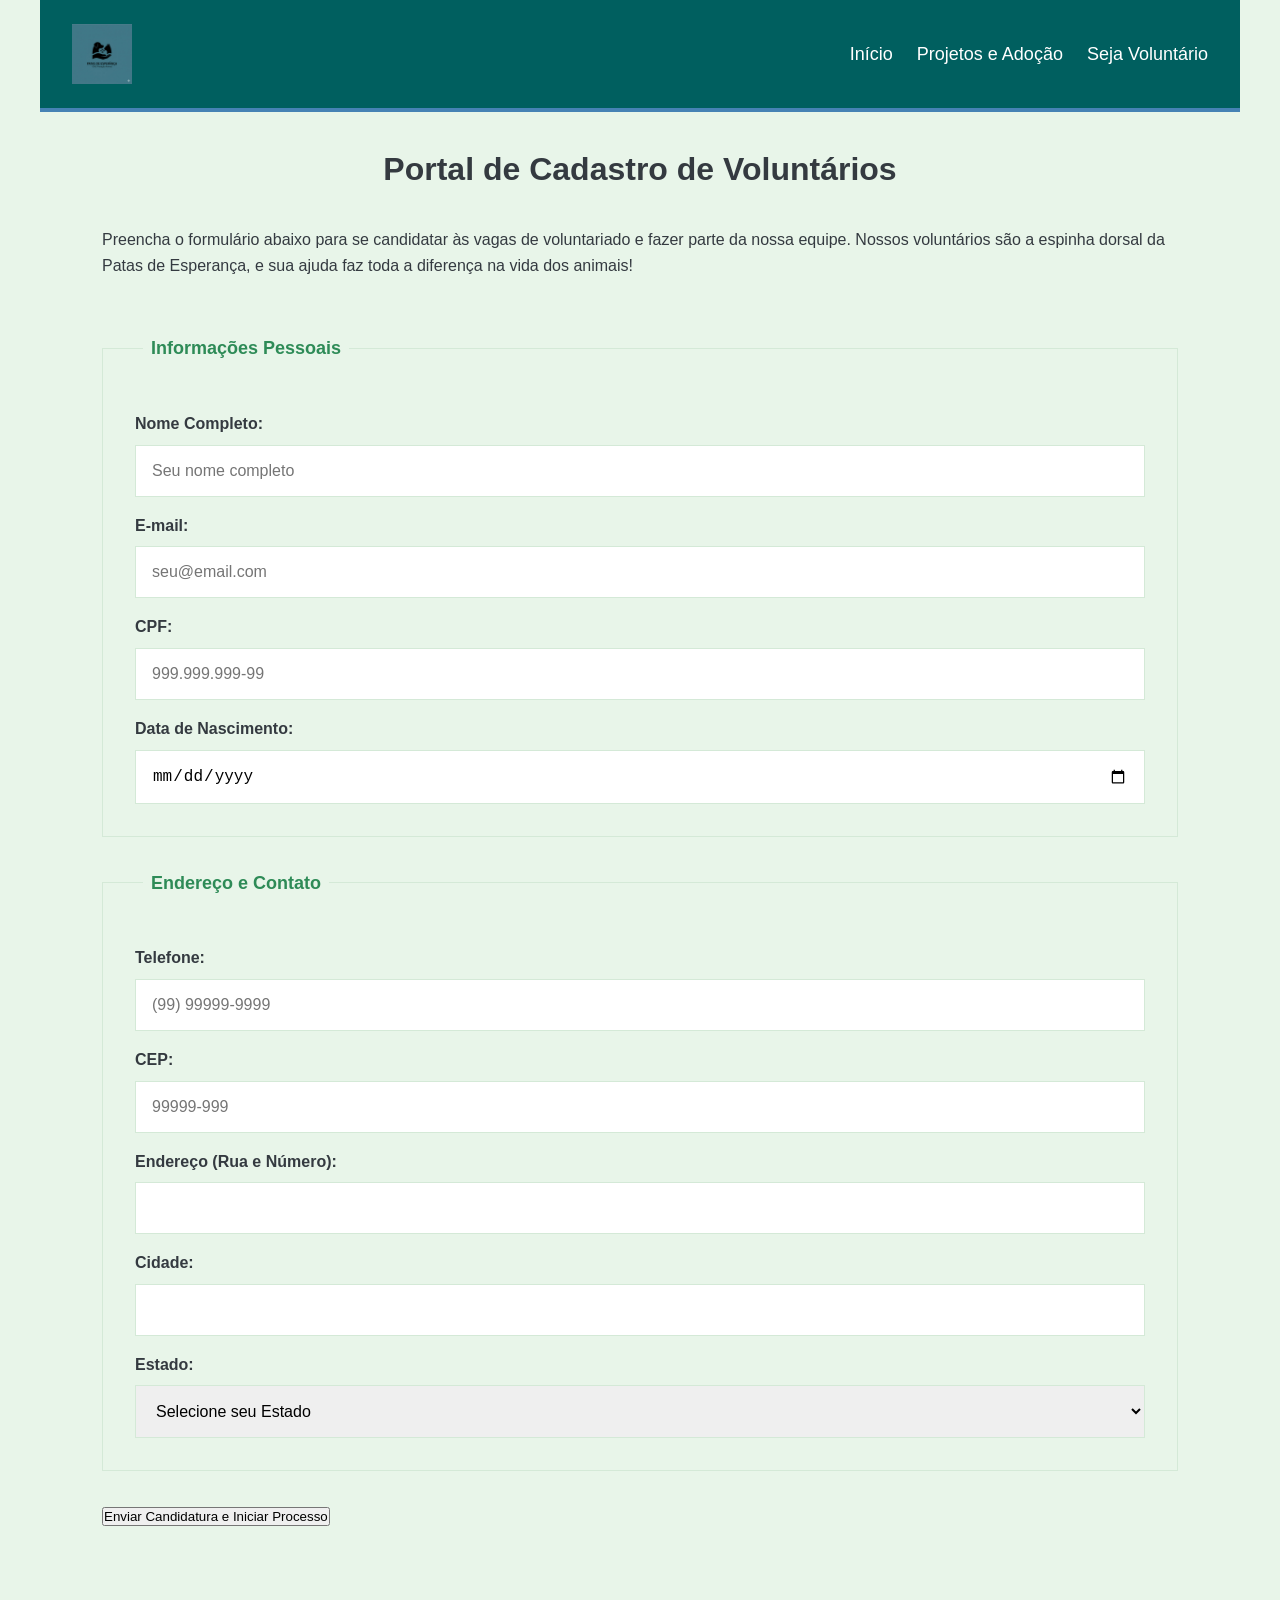
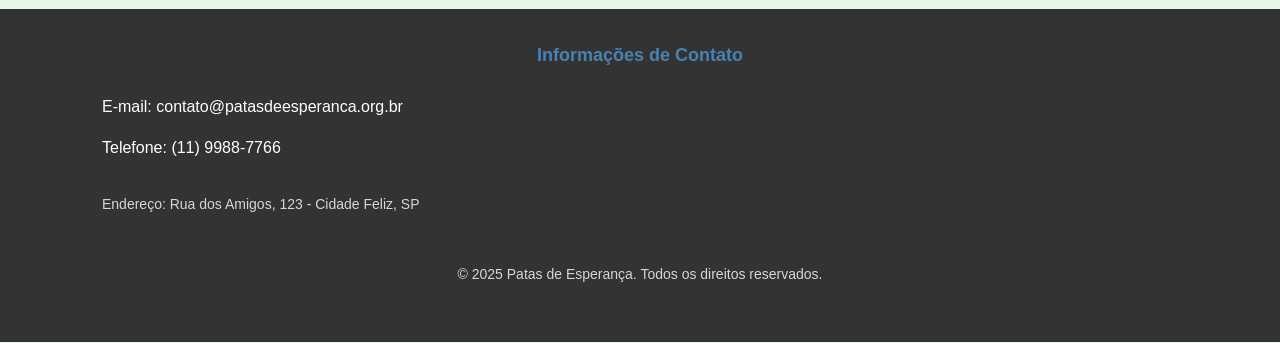
==== cadastro.html @ 84aa1106 "Entrega 2 Finalizada: Estetica profissional e layout responsivo" ====
<!DOCTYPE html>
<html lang="pt-br">
<head>
    <meta charset="UTF-8">
    <meta name="viewport" content="width=device-width, initial-scale=1.0">
    <title>Voluntariado | Patas de Esperança - Cadastro</title>
    <link rel="stylesheet" href="assets/css/style.css">
</head>
<body>

    <header style="background-color: #005f5f; color: white;">
        <img src="assets/img/logo-patas-esperanca.png" alt="Logo da ONG Patas de Esperança.">
        <div class="menu-toggle">☰</div> 
        <nav>
            <a href="index.html">Início</a>
            <a href="projetos.html">Projetos e Adoção</a>
            <a href="cadastro.html">Seja Voluntário</a>
        </nav>
    </header>

    <main>
        <div class="container">
            <h1>Portal de Cadastro de Voluntários</h1>
            
            <p>Preencha o formulário abaixo para se candidatar às vagas de voluntariado e fazer parte da nossa equipe. Nossos voluntários são a espinha dorsal da Patas de Esperança, e sua ajuda faz toda a diferença na vida dos animais!</p>
            
            <form action="/processar-cadastro" method="POST">
                
                <fieldset>
                    <legend>Informações Pessoais</legend>
                    
                    <label for="nome">Nome Completo:</label>
                    <input type="text" id="nome" name="nome" required 
                           placeholder="Seu nome completo" 
                           pattern="[A-Za-zÀ-ú\s]{5,}" 
                           title="Por favor, digite seu nome completo (apenas letras).">
                    
                    <label for="email">E-mail:</label>
                    <input type="email" id="email" name="email" required 
                           placeholder="seu@email.com">

                    <label for="cpf">CPF:</label>
                    <input type="text" id="cpf" name="cpf" required 
                           placeholder="999.999.999-99" 
                           pattern="\d{3}\.\d{3}\.\d{3}-\d{2}" 
                           title="Formato: 999.999.999-99">
                    
                    <label for="nascimento">Data de Nascimento:</label>
                    <input type="date" id="nascimento" name="nascimento" required>
                </fieldset>

                <fieldset>
                    <legend>Endereço e Contato</legend>
                    
                    <label for="telefone">Telefone:</label>
                    <input type="tel" id="telefone" name="telefone" required 
                           placeholder="(99) 99999-9999" 
                           pattern="\(\d{2}\) \d{4,5}-\d{4}" 
                           title="Formato: (99) 9999-9999 ou (99) 99999-9999">
                    
                    <label for="cep">CEP:</label>
                    <input type="text" id="cep" name="cep" required 
                           placeholder="99999-999" 
                           pattern="\d{5}-\d{3}" 
                           title="Formato: 99999-999">
                    
                    <label for="endereco">Endereço (Rua e Número):</label>
                    <input type="text" id="endereco" name="endereco" required>
                    
                    <label for="cidade">Cidade:</label>
                    <input type="text" id="cidade" name="cidade" required>
                    
                    <label for="estado">Estado:</label>
                    <select id="estado" name="estado" required>
                        <option value="">Selecione seu Estado</option>
                        <option value="SP">São Paulo</option>
                        <option value="RJ">Rio de Janeiro</option>
                        <option value="MG">Minas Gerais</option>
                        </select>
                    
                </fieldset>
                
                <button type="submit" class="button-style">Enviar Candidatura e Iniciar Processo</button>
            </form>
        </div>
    </main>

    <footer style="background-color: #333333; color: white;">
        <section id="contato" class="container">
            <h3>Informações de Contato</h3>
            <address>
                <p>E-mail: contato@patasdeesperanca.org.br</p>
                <p>Telefone: (11) 9988-7766</p>
                <p>Endereço: Rua dos Amigos, 123 - Cidade Feliz, SP</p>
            </address>
        </section>
        
        <p>&copy; 2025 Patas de Esperança. Todos os direitos reservados.</p>
    </footer>

</body>
</html>
---- assets/css/style.css ----
/* style.css */

/* 1. BASE / DESIGN SYSTEM */
@import url('./base/_variables.css');
@import url('./base/_reset.css');
@import url('./base/_global.css'); /* Usaremos este arquivo para estilos de corpo e títulos */

/* 2. LAYOUT (Estrutura) */
@import url('./layout/_grid.css'); 
@import url('./layout/_header.css');
@import url('./layout/_footer.css');

/* 3. COMPONENTES (Elementos Reutilizáveis) */
@import url('./components/_buttons.css');
@import url('./components/_cards.css');
@import url('./components/_forms.css');
@import url('./components/_highlights.css'); 

/* Estilos Globais Padrões para a Página (Este bloco pode ser movido para _global.css se houver conflito) */
body {
    font-family: var(--font-family-base);
    background-color: var(--color-light-gray); /* Fundo claro e suave */
    line-height: 1.6;
    color: var(--color-dark-gray); /* Cor padrão de texto para ser legível */
    padding-top: 0;
}

/* Centraliza o conteúdo */
.container {
    width: 100%;
    max-width: 1140px; 
    margin: 0 auto;
    padding: 0 var(--space-4); /* Aumenta o padding lateral (32px) para não colar nas bordas */
}

/* Utility Class: Centralizar Texto */
.text-center {
    text-align: center;
}

/* Corrigindo Títulos e Alinhamento */
h1 { 
    font-size: var(--font-size-h2); /* Título principal reduzido */
    margin-bottom: var(--space-4); 
    padding-top: var(--space-4);
    text-align: center;
}

h2 { 
    font-size: var(--font-size-h3); /* Título H2 reduzido */
    margin-bottom: var(--space-6); /* Aumenta o espaçamento abaixo do H2 */
    text-align: center;
}

/* Corrigindo espaçamento de parágrafos que estava "bugado" */
p {
    margin-bottom: var(--space-3); /* 24px de margem abaixo do parágrafo */
    text-align: left; 
}
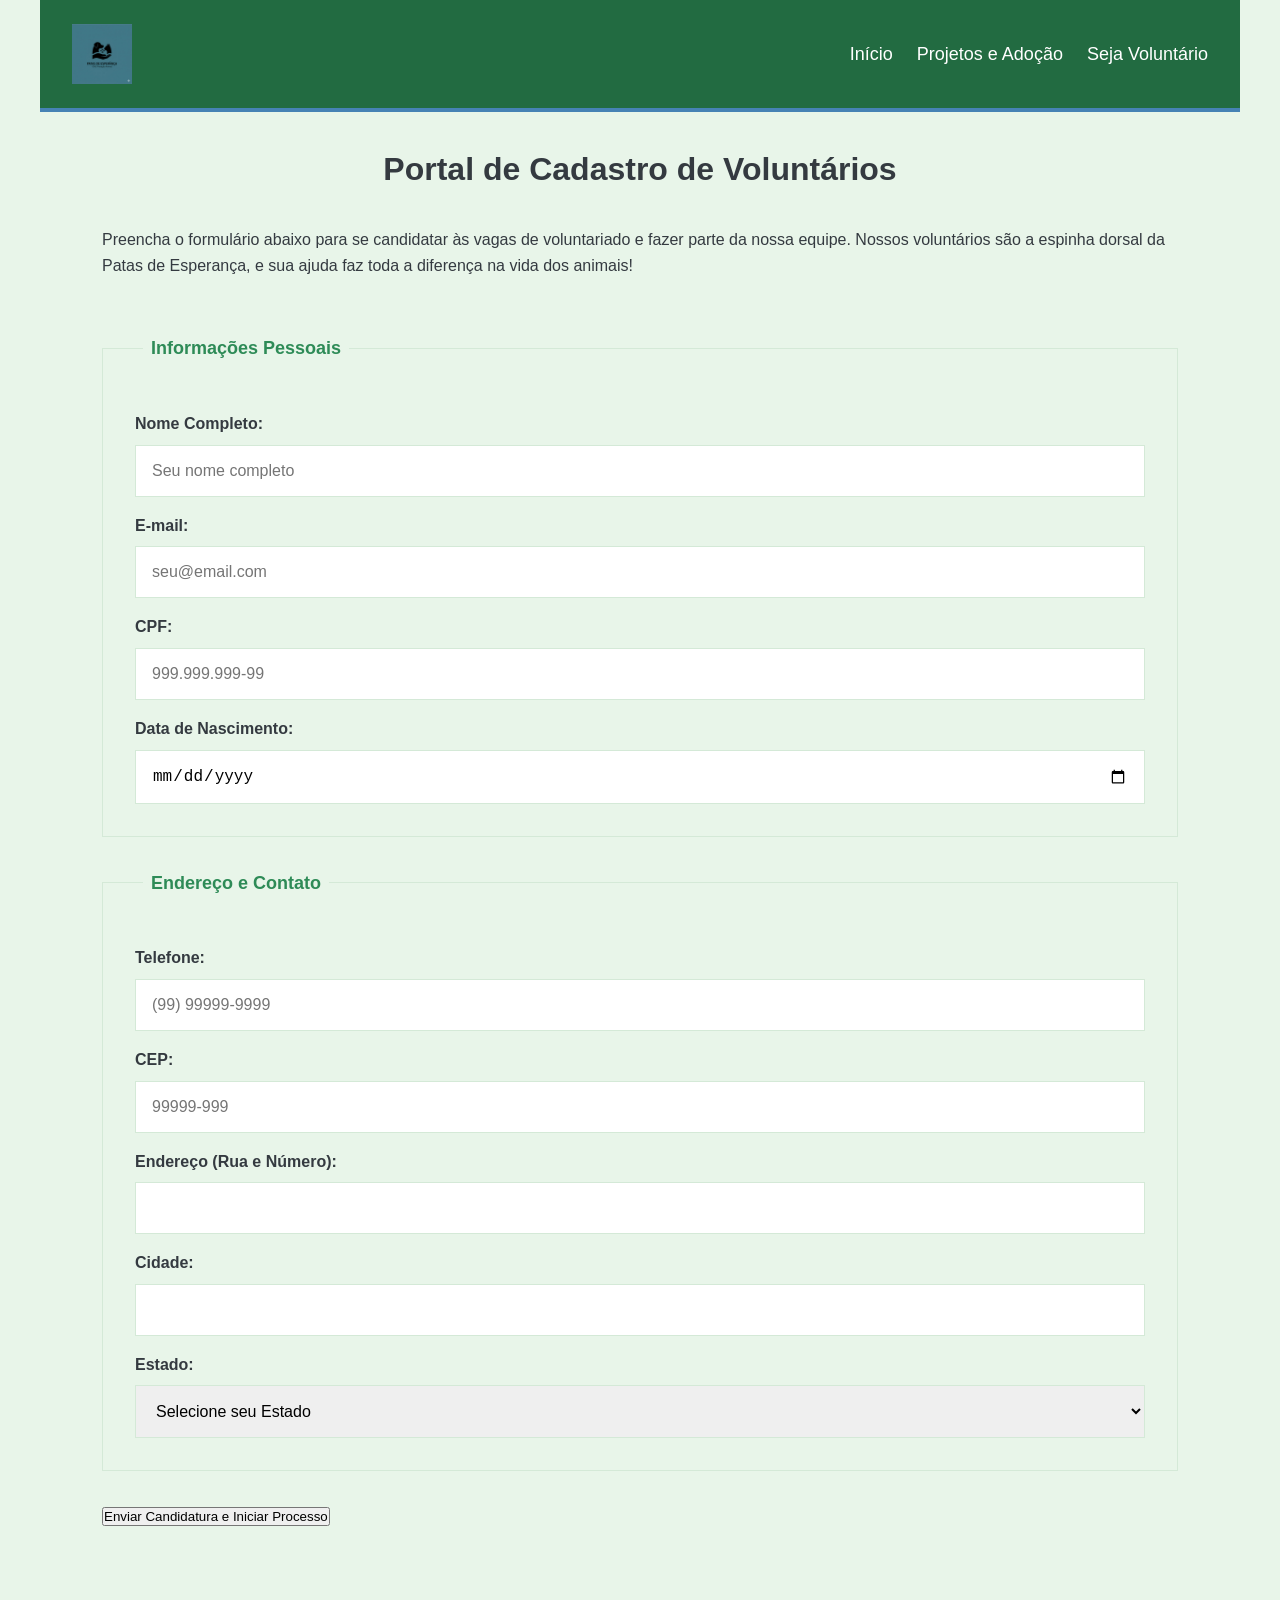
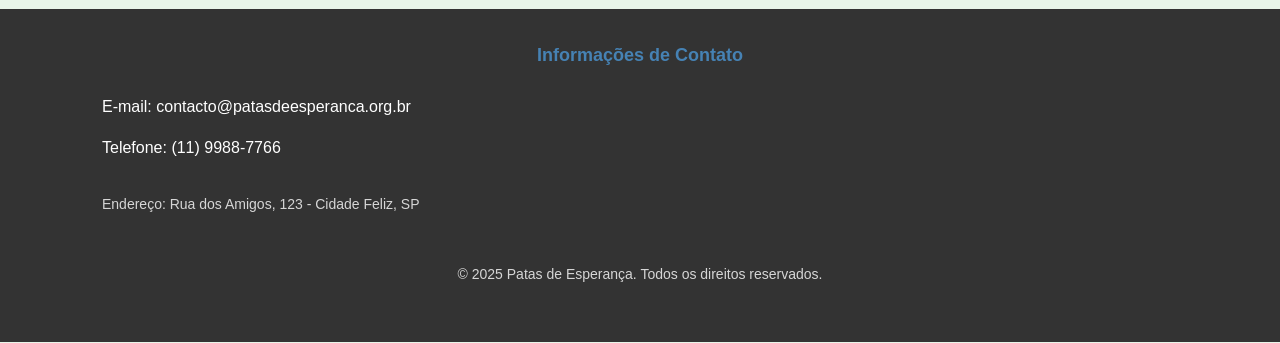
==== commit 067d0d22: "Entrega 3 Finalizada: Modulos JS, Validacao de Formulario e Manipulacao do DOM" ====
--- a/cadastro.html
+++ b/cadastro.html
@@ -8,7 +8,7 @@
 </head>
 <body>
 
-    <header style="background-color: #005f5f; color: white;">
+    <header>
         <img src="assets/img/logo-patas-esperanca.png" alt="Logo da ONG Patas de Esperança.">
         <div class="menu-toggle">☰</div> 
         <nav>
@@ -24,7 +24,7 @@
             
             <p>Preencha o formulário abaixo para se candidatar às vagas de voluntariado e fazer parte da nossa equipe. Nossos voluntários são a espinha dorsal da Patas de Esperança, e sua ajuda faz toda a diferença na vida dos animais!</p>
             
-            <form action="/processar-cadastro" method="POST">
+            <form action="#" method="POST">
                 
                 <fieldset>
                     <legend>Informações Pessoais</legend>
@@ -85,11 +85,11 @@
         </div>
     </main>
 
-    <footer style="background-color: #333333; color: white;">
+    <footer>
         <section id="contato" class="container">
             <h3>Informações de Contato</h3>
             <address>
-                <p>E-mail: contato@patasdeesperanca.org.br</p>
+                <p>E-mail: contacto@patasdeesperanca.org.br</p>
                 <p>Telefone: (11) 9988-7766</p>
                 <p>Endereço: Rua dos Amigos, 123 - Cidade Feliz, SP</p>
             </address>
@@ -98,5 +98,6 @@
         <p>&copy; 2025 Patas de Esperança. Todos os direitos reservados.</p>
     </footer>
 
+    <script src="assets/js/main.js" type="module"></script>
 </body>
 </html>
